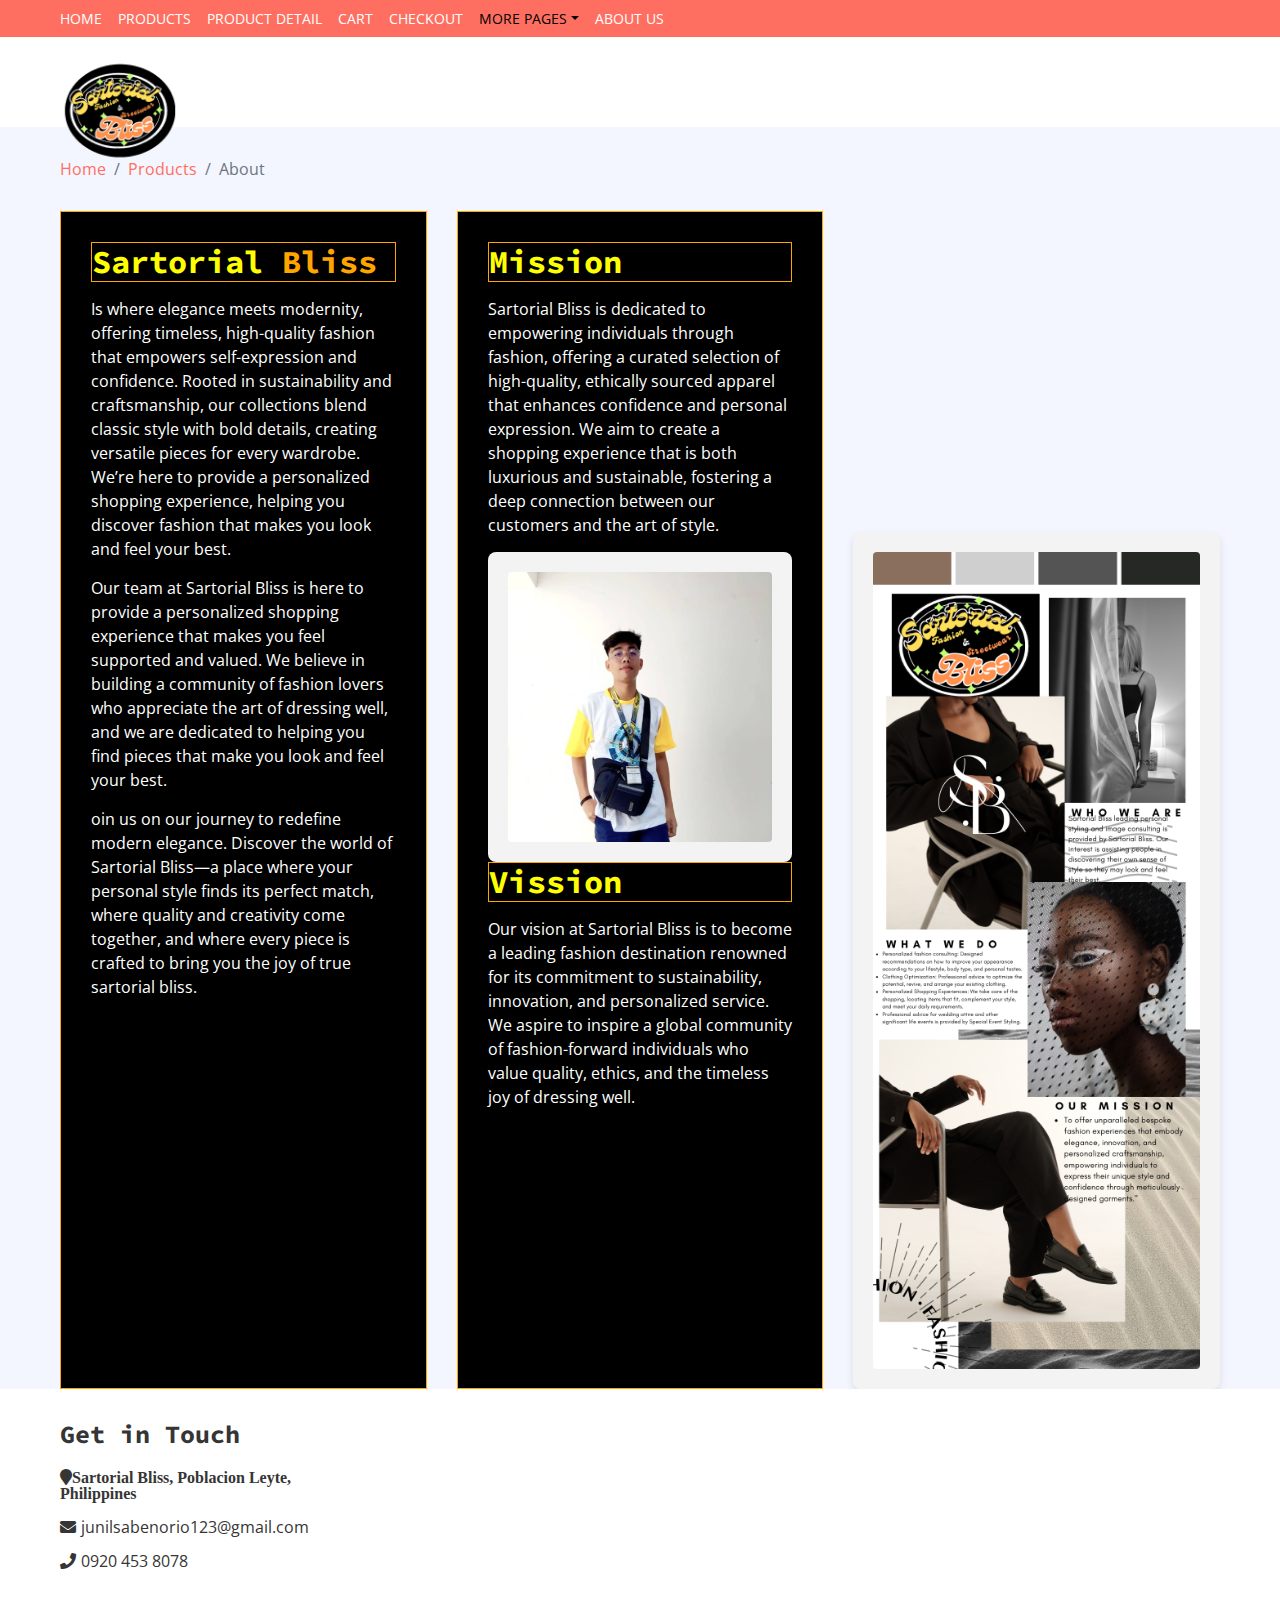
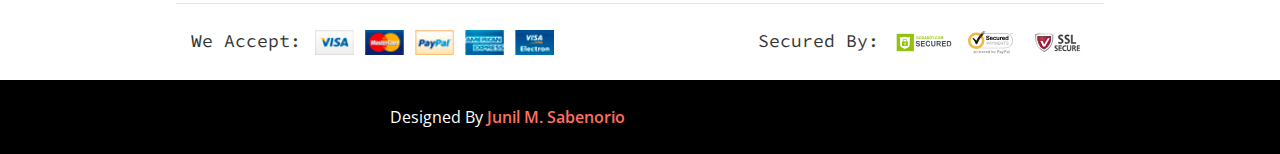
==== about.html @ f927bf12 "Add files via upload" ====
<!DOCTYPE html>
<html lang="en">
    <head>
        <meta charset="utf-8">
        <title>Sartorial Bliss</title>
        <meta content="width=device-width, initial-scale=1.0" name="viewport">
        <meta content="eCommerce HTML Template Free Download" name="keywords">
        <meta content="eCommerce HTML Template Free Download" name="description">

        <!-- Favicon -->
        <link href="img/logo.png" rel="icon">

        <!-- Google Fonts -->
        <link href="https://fonts.googleapis.com/css?family=Open+Sans:300,400|Source+Code+Pro:700,900&display=swap" rel="stylesheet">

        <!-- CSS Libraries -->
        <link href="https://stackpath.bootstrapcdn.com/bootstrap/4.4.1/css/bootstrap.min.css" rel="stylesheet">
        <link href="https://cdnjs.cloudflare.com/ajax/libs/font-awesome/5.10.0/css/all.min.css" rel="stylesheet">
        <link href="lib/slick/slick.css" rel="stylesheet">
        <link href="lib/slick/slick-theme.css" rel="stylesheet">

        <!-- Template Stylesheet -->
        <link href="css/style.css" rel="stylesheet">
    </head>

    <body>
        <!-- Nav Bar Start -->
        <div class="nav">
            <div class="container-fluid">
                <nav class="navbar navbar-expand-md bg-dark navbar-dark">
                    <a href="#" class="navbar-brand">MENU</a>
                    <button type="button" class="navbar-toggler" data-toggle="collapse" data-target="#navbarCollapse">
                        <span class="navbar-toggler-icon"></span>
                    </button>

                    <div class="collapse navbar-collapse justify-content-between" id="navbarCollapse">
                        <div class="navbar-nav mr-auto">
                            <a href="index.html" class="nav-item nav-link">Home</a>
                            <a href="product-list.html" class="nav-item nav-link">Products</a>
                            <a href="product-detail.html" class="nav-item nav-link">Product Detail</a>
                            <a href="cart.html" class="nav-item nav-link">Cart</a>
                            <a href="checkout.html" class="nav-item nav-link">Checkout</a>
                            <div class="nav-item dropdown">
                                <a href="#" class="nav-link dropdown-toggle active" data-toggle="dropdown">More Pages</a>
                                <div class="dropdown-menu">
                                    <a href="wishlist.html" class="dropdown-item">Wishlist</a>
                                    <a href="login.html" class="dropdown-item">Login & Register</a>
                                    <a href="contact.html" class="dropdown-item active">Contact Us</a>
                                </div>
                            </div>
                            <a href="about.html" class="nav-item nav-link">About Us</a>
                        </div>
                        <div class="navbar-nav ml-auto">
                        </div>
                    </div>
                </nav>
            </div>
        </div>
        <!-- Nav Bar End -->      
        
        <!-- Bottom Bar Start -->
        <div class="bottom-bar">
            <div class="container-fluid">
                <div class="row align-items-center">
                    <div class="col-md-3">
                        <div class="logo">
                            <a href="index.html">
                                <img src="img/logo.png" alt="Logo">
                            </a>
                        </div>
                    </div>
                    <div class="col-md-6">
                    </div>
                </div>
            </div>
        </div>
        <!-- Bottom Bar End -->
        
        <!-- Breadcrumb Start -->
        <div class="breadcrumb-wrap">
            <div class="container-fluid">
                <ul class="breadcrumb">
                    <li class="breadcrumb-item"><a href="#">Home</a></li>
                    <li class="breadcrumb-item"><a href="#">Products</a></li>
                    <li class="breadcrumb-item active">About</li>
                </ul>
            </div>
        </div>
        <!-- Breadcrumb End -->
        
        <!-- About Start -->
        <div class="about">
            <div class="container-fluid">
                <div class="row">
                    <div class="col-lg-4">
                        <div class="about-info">
                            <h2>Sartorial <span>Bliss</span></h2>
                            <p><i class=></i>Is where elegance meets modernity, offering timeless, high-quality fashion that empowers self-expression and confidence. Rooted in sustainability and craftsmanship, our collections blend classic style with bold details, creating versatile pieces for every wardrobe. We’re here to provide a personalized shopping experience, helping you discover fashion that makes you look and feel your best.</p>
                            <p><i class=></i>Our team at Sartorial Bliss is here to provide a personalized shopping experience that makes you feel supported and valued. We believe in building a community of fashion lovers who appreciate the art of dressing well, and we are dedicated to helping you find pieces that make you look and feel your best.</p>
                            <p><i class=></i>oin us on our journey to redefine modern elegance. Discover the world of Sartorial Bliss—a place where your personal style finds its perfect match, where quality and creativity come together, and where every piece is crafted to bring you the joy of true sartorial bliss.</p>
                        </div>
                    </div>
                    <div class="col-lg-4">
                        <div class="about-info">
                            <h2>Mission</h2>
                            <p><i class=></i>Sartorial Bliss is dedicated to empowering individuals through fashion, offering a curated selection of high-quality, ethically sourced apparel that enhances confidence and personal expression. We aim to create a shopping experience that is both luxurious and sustainable, fostering a deep connection between our customers and the art of style.</p>
                            <div class="img-item">
                                <img src="img/profile.jpg" />
                            </div>
                            <h2>Vission</h2>
                            <p><i class=></i>Our vision at Sartorial Bliss is to become a leading fashion destination renowned for its commitment to sustainability, innovation, and personalized service. We aspire to inspire a global community of fashion-forward individuals who value quality, ethics, and the timeless joy of dressing well.</p>
                        </div>
                    </div>
                    <div class="col-lg-4">
                        <!-- Video Container -->
                        <div class="video_container">
                            <iframe width="315" height="315" 
                                    src="https://www.youtube.com/embed/9lf5ykZgWM8?si=zMwLV1ZsaoRoc7uj" 
                                    title="YouTube video player" 
                                    frameborder="0" 
                                    allow="accelerometer; autoplay; clipboard-write; encrypted-media; gyroscope; picture-in-picture; web-share" 
                                    referrerpolicy="strict-origin-when-cross-origin" 
                                    allowfullscreen>
                            </iframe>
                        </div>
                        <div class="img-item">
                            <img src="img/SB.png" />
                        </div>
                    </div>
                    
                </div>
            </div>
        </div>
        <!-- Contact End -->
        
        <!-- Footer Start -->
        <div class="footer">
            <div class="container-fluid">
                <div class="row">
                    <div class="col-lg-3 col-md-6">
                        <div class="footer-widget">
                            <h2>Get in Touch</h2>
                            <div class="contact-info">
                                <p><i class="fa fa-map-marker">Sartorial Bliss, Poblacion Leyte, Philippines</i></p>
                                <p><i class="fa fa-envelope"></i>junilsabenorio123@gmail.com</p>
                                <p><i class="fa fa-phone"></i>0920 453 8078</p>
                            </div>
                        </div>
                    </div>
                

                    <div class="col-lg-3 col-md-6">
                        <div class="footer-widget">
                            
                        </div>
                    </div>
                </div>
                
                <div class="row payment align-items-center">
                    <div class="col-md-6">
                        <div class="payment-method">
                            <h2>We Accept:</h2>
                            <img src="img/payment-method.png" alt="Payment Method" />
                        </div>
                    </div>
                    <div class="col-md-6">
                        <div class="payment-security">
                            <h2>Secured By:</h2>
                            <img src="img/godaddy.svg" alt="Payment Security" />
                            <img src="img/norton.svg" alt="Payment Security" />
                            <img src="img/ssl.svg" alt="Payment Security" />
                        </div>
                    </div>
                </div>
            </div>
        </div>
        <!-- Footer End -->
        
        <!-- Footer Bottom Start -->
        <div class="footer-bottom">
            <div class="container">
                <div class="row">

                    <div class="col-md-6 template-by">
						<!--/*** This template is free as long as you keep the footer author’s credit link/attribution link/backlink. If you'd like to use the template without the footer author’s credit link/attribution link/backlink, you can purchase the Credit Removal License from "https://htmlcodex.com/credit-removal". Thank you for your support. ***/-->					
                        <p>Designed By <a href="https://htmlcodex.com">Junil M. Sabenorio</a></p>
                    </div>
                </div>
            </div>
        </div>
        <!-- Footer Bottom End -->       
        
        <!-- Back to Top -->
        <a href="#" class="back-to-top"><i class="fa fa-chevron-up"></i></a>
        
        <!-- JavaScript Libraries -->
        <script src="https://code.jquery.com/jquery-3.4.1.min.js"></script>
        <script src="https://stackpath.bootstrapcdn.com/bootstrap/4.4.1/js/bootstrap.bundle.min.js"></script>
        <script src="lib/easing/easing.min.js"></script>
        <script src="lib/slick/slick.min.js"></script>
        
        <!-- Template Javascript -->
        <script src="js/main.js"></script>
    </body>
</html>
---- css/style.css ----
/**********************************/
/********** General CSS ***********/
/**********************************/
body {
    color: #353535;
    font-family: 'Open Sans', sans-serif;
    font-weight: 400;
    background: #f3f6ff;
}

a {
    color: #FF6F61;
}

a:hover,
a:active,
a:focus {
    color: #353535;
    outline: none;
    text-decoration: none;
}

h1 {
    font-family: 'Source Code Pro', monospace;
    font-weight: 900;
}

h2 {
    font-family: 'Source Code Pro', monospace;
    font-weight: 700;
}

@media(min-width: 992px) {
    .container-fluid {
        padding-right: 60px;
        padding-left: 60px;
    }
}


/**********************************/
/******** Back to Top CSS *********/
/**********************************/
.back-to-top {
    position: fixed;
    display: none;
    background: #FF6F61;
    color: #ffffff;
    width: 40px;
    height: 40px;
    text-align: center;
    line-height: 1;
    font-size: 16px;
    border-radius: 4px;
    right: 15px;
    bottom: 15px;
    transition: background 0.5s;
    z-index: 11;
}

.back-to-top i {
    padding-top: 12px;
    color: #ffffff;
}


/**********************************/
/********* Form Input CSS *********/
/**********************************/
.form-control,
.custom-select {
    width: 100%;
    height: 35px;
    padding: 0 15px;
    color: #999999;
    border: 1px solid #dddddd;
    margin-bottom: 15px
}

.form-control:focus,
.custom-select:focus {
    box-shadow: none;
    border-color: #FF6F61;
}

.custom-radio,
.custom-checkbox {
    margin-bottom: 15px;
}

.custom-radio .custom-control-label::before,
.custom-checkbox .custom-control-label::before {
    background: #dddddd;
    border-color: #dddddd;
}

.custom-radio .custom-control-input:checked~.custom-control-label::before,
.custom-checkbox .custom-control-input:checked~.custom-control-label::before {
    color: #ffffff;
    background: #FF6F61;
    border-color: #FF6F61;
    box-shadow: none;
}

.btn {
    color: #FF6F61;
    background: #ffffff;
    border: 1px solid #FF6F61;
}

.btn:hover,
.btn:active,
.btn:focus {
    color: #ffffff;
    background: #FF6F61;
    box-shadow: none;
}


/**********************************/
/******* Normal Slider CSS ********/
/**********************************/
.normal-slider .slick-prev,
.normal-slider .slick-next {
    width: 40px;
    height: 40px;
    z-index: 1;
    opacity: 0;
    transition: .5s;
    background: rgba(255, 111, 97, .7);
    border-radius: 4px;
}

.normal-slider .slick-prev {
    left: 55px;
}

.normal-slider .slick-next {
    right: 55px;
}

.normal-slider.slick-slider:hover .slick-prev {
    left: 15px;
    opacity: 1;
}

.normal-slider.slick-slider:hover .slick-next {
    right: 15px;
    opacity: 1;
}

.normal-slider .slick-prev:hover,
.normal-slider .slick-prev:focus,
.normal-slider .slick-next:hover,
.normal-slider .slick-next:focus {
    background: rgba(0, 0, 0, .7);
}

.normal-slider .slick-prev:hover::before,
.normal-slider .slick-prev:focus::before,
.normal-slider .slick-next:hover::before,
.normal-slider .slick-next:focus::before {
    color: #FF6F61;
}

.normal-slider .slick-prev::before,
.normal-slider .slick-next::before {
    font-family: "Font Awesome 5 Free";
    font-weight: 900;
    font-size: 30px;
    color: #ffffff;
}

.normal-slider .slick-prev::before {
    content: "\f104";
}

.normal-slider .slick-next::before {
    content: "\f105";
}

.normal-slider .slick-dots {
    bottom: 15px;
}

.normal-slider .slick-dots li button:before {
    color: #ffffff;
    font-size: 15px;
}

.normal-slider .slick-dots li.slick-active button:before {
    color: #FF6F61;
}

.slick-dotted.slick-slider {
    margin-bottom: 0;
}


/**********************************/
/********** Top Bar CSS ***********/
/**********************************/
.top-bar {
    padding: 3px 0;
    font-size: 14px;
    color: #FF6F61;
    background: #000000;
}

.top-bar i {
    margin-right: 5px;
}

.top-bar .col-sm-6:first-child {
    text-align: left;
}

.top-bar .col-sm-6:last-child {
    text-align: right;
}

@media (max-width: 575.98px) {
    .top-bar {
        border-bottom: 1px solid rgba(255,255,255,.1);
    }
    
    .top-bar .col-sm-6:first-child,
    .top-bar .col-sm-6:last-child {
        text-align: center;
    }
}


/**********************************/
/*********** Nav Bar CSS **********/
/**********************************/
.nav {
    position: relative;
}

@media (min-width: 992px) {
    .nav .container-fluid {
        padding-left: 52px;
        padding-right: 52px;
    }
}

.nav .navbar {
    height: 100%;
    padding: 0;
}

.nav .dropdown-menu {
    margin-top: 0;
    border: 0;
    border-radius: 0;
    background: #FF6F61;
}

.nav .dropdown-menu a.active {
    color: #353535;
    background: #f8f9fa;
}

@media (min-width: 768px) {
    .nav,
    .nav .navbar {
        background: #FF6F61 !important;
    }
    
    .nav .navbar-brand {
        display: none;
    }
    
    .nav .navbar-dark a.nav-link {
        color: #ffffff;
        font-size: 14px;
        text-transform: uppercase;
    }
    
    .nav .navbar-dark a.nav-link:hover,
    .nav .navbar-dark a.nav-link.active {
        color: #000000;
    }
}

@media (max-width: 768px) {
    .nav {
        padding: 5px 0;
    }
    
    .nav,
    .nav .navbar {
        background: #000000 !important;
    }
    
    .nav a.nav-link {
        padding: 5px 0;
    }
    
    .nav .dropdown-menu {
        box-shadow: none;
    }
}


/**********************************/
/********* Bottom Bar CSS *********/
/**********************************/
.bottom-bar {
    padding: 15px 0;
    background: #ffffff;
    margin-bottom: 30px;
}

.bottom-bar .logo {
    text-align: left;
    overflow: hidden;
}

.bottom-bar .logo a img {
    max-height: 120px;
}

.bottom-bar .search {
    width: 100%;
}

.bottom-bar .search input[type=text] {
    width: 100%;
    height: 40px;
    padding: 0 15px;
    color: #666666;
    border: 1px solid #FF6F61;
    border-radius: 4px;
}

.bottom-bar .search button {
    position: absolute;
    width: 40px;
    height: 38px;
    top: 1px;
    right: 16px;
    padding: 0 15px;
    border: none;
    background: none;
    color: #FF6F61;
    border-radius: 0 2px 2px 0;
}

.bottom-bar .search button:hover {
    background: #FF6F61;
    color: #ffffff;
}

.bottom-bar .user {
    font-size: 0;
    text-align: right;
}

.bottom-bar .user .wishlist {
    margin-right: 15px;
}

.bottom-bar .user .cart i,
.bottom-bar .user .wishlist i {
    color: #FF6F61;
}

.bottom-bar .user .cart span,
.bottom-bar .user .wishlist span {
    color: #FF6F61;
    font-size: 15px;
}

.bottom-bar .user .cart:hover i,
.bottom-bar .user .wishlist:hover i,
.bottom-bar .user .cart:hover span,
.bottom-bar .user .wishlist:hover span {
    color: #ffffff;
}

@media (min-width: 768px) {
    .bottom-bar {
        max-height: 90px;
    }
}

@media (max-width: 767.98px) {
    .bottom-bar .logo,
    .bottom-bar .search,
    .bottom-bar .user {
        text-align: center;
        margin-bottom: 15px;
    }
    
    .bottom-bar .user {
        margin-bottom: 0;
    }
}


/**********************************/
/*********** Header CSS ***********/
/**********************************/
.header {
    position: relative;
}

.header .col-md-3,
.header .col-md-6 {
    margin-bottom: 25px;
}

.header .navbar {
    padding: 0;
    height: 100%;
    max-height: 400px;
    overflow: hidden;
    background: peachpuff !important;
}

.header .navbar-nav {
    width: 100%;
    padding: 15px 0;
}

.header .navbar li {
    padding: 0 30px;
    border-bottom: 1px solid #f3f6ff;
}

.header .navbar li:last-child {
    border-bottom: none;
}

.header .navbar a {
    color: #353535;
}
.header .navbar a:hover {
    color: #FF6F61;
}


.header .navbar i {
    color: #FF6F61;
    width: 20px;
    text-align: center;
    margin-right: 8px;
}

.header .navbar a:hover i {
    color: #353535;
}

.header-slider {
    position: relative;
    width: 100%;
}

.header-slider .header-slider-item {
    position: relative;
}

.header-slider .header-slider-caption {
    position: absolute;
    top: 20%;
    left: 20%;
    width: 60%;
    height: 60%;
    padding: 15px;
    display: flex;
    flex-direction: column;
    align-items: center;
    justify-content: center;
    background: rgba(255, 111, 97, .7);
    transition: all 0.3s;
    z-index: 1;
}

.header-slider .header-slider-caption p {
    text-align: center;
    color: #ffffff;
    font-size: 22px;
    font-family: 'Source Code Pro', monospace;
    font-weight: 700;
}

.header-slider .header-slider-caption .btn {
    border-color: #ffffff;
}

.header-slider .header-slider-caption .btn i {
    margin-right: 5px;
}

.header .header-img {
    position: relative;
    display: flex;
    flex-wrap: wrap;
    align-items: center;
    height: 100%;
    max-height: 400px;
    overflow: hidden;
    background: #ffffff;
}

.header .img-item {
    position: relative;
    width: 100%;
    height: 50%;
    overflow: hidden;
}

.header .img-item img {
    width: 100%; 
    height: 100%; 
    object-fit: cover; 
}

.header .img-text {
    position: absolute;
    top: 0;
    left: 0;
    width: 100%;
    height: 100%;
    display: flex;
    align-items: center;
    background: rgba(255, 111, 97, .7);
    transition: all 0.3s;
    opacity: 0;
}

.header .img-text:hover {
    opacity: 1;     
}

.header .img-text p {
    margin: 0 0 50px 0;
    padding: 15px;
    width: 100%;
    text-align: center;
    color: #ffffff;
    font-size: 16px;
    transition: all 0.3s;
}

.header .img-text:hover p {
    margin: 0;       
}


/**********************************/
/********* Breadcrumb CSS *********/
/**********************************/
.breadcrumb-wrap {
    position: relative;
    width: 100%;
}

.breadcrumb-wrap .breadcrumb {
    margin: 0;
    padding: 0;
    background: transparent;
}



/**********************************/
/********** Category CSS **********/
/**********************************/
.category {
    position: relative;
    padding: 0 15px;
    margin-bottom: 30px;
}

.category .col-md-3 {
    padding: 0;
}

.category .category-item {
    position: relative;
    display: flex;
    flex-wrap: wrap;
    align-items: center;
    height: 100%;
    max-height: 400px;
    overflow: hidden;
    background: #ffffff;
}

.category .category-item.ch-400 {
    height: 400px;
}

.category .category-item.ch-250 {
    height: 250px;
}

.category .category-item.ch-150 {
    height: 150px;
}

.category .category-item img {
    width: 100%; 
    height: 100%; 
    object-fit: cover; 
}

.category .category-name {
    position: absolute;
    top: 0;
    left: 0;
    width: 100%;
    height: 100%;
    display: flex;
    align-items: center;
    background: rgba(255, 111, 97, .7);
    transition: all 0.3s;
    opacity: 0;
}

.category .category-name:hover {
    opacity: 1;     
}

.category .category-name p {
    margin: 0 0 50px 0;
    padding: 15px;
    width: 100%;
    text-align: center;
    color: #ffffff;
    font-size: 16px;
    transition: all 0.3s;
}

.category .category-name:hover p {
    margin: 0;       
}


/**********************************/
/*********** Feature CSS **********/
/**********************************/
.feature {
    position: relative;
}

.feature .feature-col {
    margin-bottom: 30px;
}

.feature .feature-content {
    position: relative;
    width: 100%;
    height: 100%;
    padding: 30px 15px;
    text-align: center;
    background: #ffffff;
}

.feature .feature-content i {
    color: #FF6F61;
    font-size: 60px;
    margin-bottom: 30px;
}

.feature .feature-content h2 {
    font-size: 18px;
}

.feature .feature-content p {
    font-size: 15px;
    margin: 0;
}


/**********************************/
/******** Product Item CSS ********/
/**********************************/
.product-item {
    position: relative;
}

.product-item .product-title {
    padding: 15px;
    text-align: center;
    background: #000000;
    transition: all .3s;
}

.product-item:hover .product-title {
    background: #FF6F61;
}

.product-item .product-title a,
.product-item .product-title .ratting {
    position: relative;
    width: 100%;
}

.product-item .product-title a {
    margin-bottom: 5px;
    color: #ffffff;
    font-size: 18px;
}

.product-item .product-title .ratting i {
    font-size: 14px;
    color: #FF6F61;
}

.product-item .product-content .price span {
    margin-left: 12px;
    text-decoration: line-through;
    font-weight: 700;
    color: #999999;
}

.product-item:hover .product-title a,
.product-item:hover .product-title .ratting i {
    color: #ffffff;
}

.product-item:hover .product-content .price span {
    color: #dddddd;
}

.product-item .product-image {
    position: relative;
    overflow: hidden;
}

.product-item .product-image a {
    display: block;
    background: #ffffff;
    transition: .3s;
}

.product-item .product-image img {
    width: 100%; 
    transition: all .3s;
}

.product-item:hover .product-image img {
    transform: scale(1.2);
}

.product-item .product-image .product-action {
    position: absolute;
    width: 100%;
    height: 100%;
    top: 0;
    left: 0;
    display: flex;
    align-items: center;
    justify-content: center;
    background: rgba(255, 111, 97, .5);
    transition: all .3s;
    font-size: 0;
    z-index: 1;
    opacity: 0;
}

.product-item:hover .product-image .product-action {
    opacity: 1; 
}

.product-item .product-image .product-action a {
    display: inline-block;
    width: 40px;
    height: 40px;
    margin-right: 5px;
    padding: 7px 0 10px 0;
    font-size: 16px;
    text-align: center;
    color: #ffffff;
    background: #FF6F61;
    border: 1px solid #ffffff;
    border-radius: 4px;
    transition: all .3s;
    margin-top: 50px;
}

.product-item:hover .product-image .product-action a {
    margin-top: 0;
}

.product-item .product-image .product-action a:last-child {
    margin-right: 0;
}

.product-item .product-image .product-action a:hover {
    color: #FF6F61;
    background: #ffffff;
    border: 1px solid #FF6F61;
}

.product-item .product-price {
    padding: 20px;
    background: #000000;
    transition: all .3s;
}

.product-item:hover .product-price {
    background: #FF6F61;
}

.product-item .product-price h3 {
    display: inline-block;
    color: #ffffff;
    margin: 0;
}

.product-item .product-price h3 span {
    font-size: 16px;
}

.product-item .product-price .btn {
    float: right;
    border: none;
    color: #000000;
    background: #FF6F61;
}

.product-item:hover .product-price .btn,
.product-item .product-price .btn:hover {
    color: #FF6F61;
    background: #ffffff;
}

.product-item .product-price .btn i {
    margin-right: 5px;
}


/**********************************/
/******** Featured Product ********/
/**********************************/
.featured-product {
    position: relative;
    padding: 30px 0;
}

.recent-product {
    position: relative;
    padding: 30px 0;
}

.product .section-header {
    margin-bottom: 30px;
    padding: 20px 30px 15px 30px;
    color: #FF6F61;
    background: #ffffff;
}

.product .slick-prev,
.product .slick-next {
    top: -75px;
    width: 30px;
    height: 30px;
    z-index: 1;
    transition: .5s;
    color: #FF6F61;
    background: #ffffff;
    border: 1px solid #FF6F61;
    border-radius: 4px;
}

.product .slick-prev {
    left: calc(100% - 120px);
}

.product .slick-next {
    right: 45px;
}

.product .slick-prev:hover,
.product .slick-prev:focus,
.product .slick-next:hover,
.product .slick-next:focus {
    background: #FF6F61;
}

.product .slick-prev::before,
.product .slick-next::before {
    font-family: "Font Awesome 5 Free";
    font-size: 18px;
    font-weight: 900;
    color: #FF6F61;
}

.product .slick-prev::before {
    content: "\f104";
}

.product .slick-next::before {
    content: "\f105";
}

.product .slick-prev:hover::before,
.product .slick-prev:focus::before,
.product .slick-next:hover::before,
.product .slick-next:focus::before {
    color: #ffffff;
}


/**********************************/
/******** Product View CSS ********/
/**********************************/
.product-view {
    position: relative;
    width: 100%;
    padding: 30px 0;
}

.product-view .product-view-top {
    padding: 30px;
    margin-bottom: 30px;
    background: #ffffff;
}

.product-view .product-search {
    position: relative;
    width: 100%;
}

.product-view .product-search input {
    width: 100%;
    height: 35px;
    padding: 0 15px;
    color: #999999;
    background: transparent;
    border: 1px solid #353535;
    border-radius: 4px;
    transition: all .3s;
}

.product-view .product-search input:focus {
    border-color: #FF6F61;
}

.product-view .product-search button {
    position: absolute;
    width: 35px;
    height: 33px;
    top: 1px;
    right: 1px;
    text-align: center;
    background: transparent;
    color: #353535;
    border: none;
    border-radius: 0 4px 4px 0;
    transition: all .3s;
}

.product-view .product-search button i {
    font-size: 16px;
}

.product-view .product-search button:hover {
    background: #FF6F61;
    color: #ffffff;
}

.product-view .product-short,
.product-view .product-price-range {
    position: relative;
    width: 100%;
    text-align: right;
}

.product-view .product-short .dropdown .dropdown-toggle,
.product-view .product-price-range .dropdown .dropdown-toggle {
    display: block;
    width: 100%;
    height: 35px;
    padding: 5px 10px;
    background: transparent;
    border: 1px solid #353535;
    text-align: left;
    border-radius: 4px;
    cursor: pointer;
    transition: all .3s;
}

.product-view .product-short .dropdown .dropdown-toggle:hover,
.product-view .product-price-range .dropdown .dropdown-toggle:hover {
    color: #FF6F61;
    border-color: #FF6F61;
}

.product-view .product-short .dropdown .dropdown-toggle::after,
.product-view .product-price-range .dropdown .dropdown-toggle::after {
    float: right;
    margin-top: 10px;
}

.product-view .product-short .dropdown-menu,
.product-view .product-price-range .dropdown-menu {
    margin: -1px 0 0 0;
    border-radius: 0;
}

.product-view .product-item {
    margin-bottom: 30px;
}

.product-view .pagination {
    margin: 0;
}

.product-view .pagination .page-item .page-link {
    color: #353535;
    background: transparent;
    border-color: #353535;
}

.product-view .pagination .page-item:hover .page-link,
.product-view .pagination .page-item.active .page-link {
    color: #FF6F61;
    background: #000000;
}

@media (max-width: 991.98px) {
    .product-view .pagination {
        margin-bottom: 30px;
    }
}


/**********************************/
/******* Product Detail CSS *******/
/**********************************/
.product-detail {
    position: relative;
    width: 100%;
    padding: 30px 0;
}

.product-detail .product-detail-top,
.product-detail .product-detail-bottom {
    margin-bottom: 30px;
}

.product-detail .product-detail-top {
    padding: 0;
    background: #ffffff;
}

.product-detail .product-slider-single img {
    width: 100%;
}

.product-detail .product-slider-single-nav {
    margin: 15px 30px 30px 30px;
    border: 3px double #FF6F61;
}

.product-detail .product-slider-single-nav .slider-nav-img {
    border-right: 1px solid #FF6F61;
    overflow: hidden;
}

.product-detail .product-slider-single-nav img {
    width: 100%;
    transition: all .3s;
}

.product-detail .product-slider-single-nav img:hover {
    transform: scale(1.2);
}

.product-detail .product-content,
.product-detail .product-content .title,
.product-detail .product-content .ratting,
.product-detail .product-content .price,
.product-detail .product-content .details,
.product-detail .product-content .quantity,
.product-detail .product-content .action {
    position: relative;
    width: 100%;
}

.product-detail .product-content {
    padding: 30px;
}

@media (min-width: 768px) {
    .product-detail .product-content {
        padding-left: 0;
    }
}

.product-detail .product-content .title h2 {
    font-size: 25px;
    margin-bottom: 5px;
}

.product-detail .product-content .ratting {
    margin-bottom: 10px;
}

.product-detail .product-content .ratting i {
    color: #FF6F61;
    font-size: 16px;
}

.product-detail .product-content .price,
.product-detail .product-content .quantity,
.product-detail .product-content .p-size,
.product-detail .product-content .p-color {
    margin-bottom: 15px;
}

.product-detail .product-content .price h4,
.product-detail .product-content .quantity h4,
.product-detail .product-content .p-size h4,
.product-detail .product-content .p-color h4 {
    display: inline-block;
    width: 80px;
    font-size: 18px;
    font-weight: 700;
    margin-right: 5px;
}

.product-detail .product-content .price p {
    display: inline-block;
    color: #FF6F61;
    font-size: 30px;
    font-weight: 700;
    margin: 0;
}

.product-detail .product-content .price span {
    color: #999999;
    text-decoration: line-through;
    margin-left: 12px;
}

.product-detail .product-content .quantity .qty {
    display: inline-block;
    font-size: 0;
}

.product-detail .product-content .quantity button {
    width: 30px;
    height: 30px;
    padding: 2px 0;
    font-size: 16px;
    text-align: center;
    color: #ffffff;
    background: #FF6F61;
    border: none;
}

.product-detail .product-content .quantity button.btn-minus {
    border-radius: 4px 0 0 4px;
}

.product-detail .product-content .quantity button.btn-plus {
    border-radius: 0 4px 4px 0;
}

.product-detail .product-content .quantity input {
    width: 40px;
    height: 30px;
    color: #ffffff;
    font-size: 16px;
    text-align: center;
    background: #000000;
    border: none;
}

.product-detail .product-content .action a:first-child {
    margin-right: 11px;
}

.product-detail .product-content .action a i {
    margin-right: 5px;
}

.product-detail .nav.nav-pills .nav-link {
    color: #FF6F61;
    background: #000000;
    border-radius: 0;
    transition: all .3s;
}

.product-detail .nav.nav-pills .nav-link:hover,
.product-detail .nav.nav-pills .nav-link.active {
    color: #000000;
    background: #FF6F61;
}

.product-detail .tab-content {
    background: #ffffff;
    padding: 25px 15px 15px 15px;
}

.product-detail .tab-content ul {
    margin: 0;
    padding: 0;
    list-style: none;
}

.product-detail .tab-content ul li {
    margin-bottom: 10px;
}

.product-detail .tab-content ul li::before {
    content: '\f061';
    font-family: 'Font Awesome 5 Free';
    font-weight: 900;
    padding-right: 5px;
}

.product-detail .tab-content .reviews-submitted {
    position: relative;
    margin-bottom: 45px;
}

.product-detail .tab-content .reviewer {
    color: #FF6F61;
    font-size: 18px;
    font-weight: 600;
}

.product-detail .tab-content .reviewer span {
    color: #666666;
    font-size: 14px;
    font-weight: 400;
}

.product-detail .tab-content .ratting {
    color: #FF6F61;
    margin-bottom: 15px;
}

.product-detail .tab-content .reviews-submit .ratting {
    font-size: 24px;
}

.product-detail .tab-content .form input {
    width: 100%;
    height: 35px;
    padding: 0 15px;
    color: #666666;
    border: 1px solid #dddddd;
    border-radius: 4px;
    margin-bottom: 15px;
}

.product-detail .tab-content .form textarea {
    width: 100%;
    height: 80px;
    padding: 6px 15px;
    color: #666666;
    border: 1px solid #dddddd;
    border-radius: 4px;
    margin-bottom: 15px;
}

.product-detail .tab-content .form button {
    display: inline-block;
    height: 35px;
    padding: 0 15px;
    color: #FF6F61;
    background: #ffffff;
    border: 1px solid #FF6F61;
    border-radius: 4px;
    margin-bottom: 15px;
    transition: all .3s;
}

.product-detail .tab-content .form button:hover {
    color: #ffffff;
    background: #FF6F61;
}


/**********************************/
/********** Sidebar CSS ***********/
/**********************************/
.sidebar-widget {
    padding: 30px;
    background: #ffffff;
}

.sidebar-widget:not(:first-child) {
    padding-top: 0;
}

.sidebar-widget .title {
    position: relative;
    font-size: 22px;
    text-transform: capitalize;
    margin-bottom: 15px;
}

.sidebar-widget.category {
    margin: 0;
}

.sidebar-widget.category .navbar {
    padding: 0;
    overflow: hidden;
    background: #ffffff !important;
}

.sidebar-widget.category .navbar-nav {
    width: 100%;
}

.sidebar-widget.category .navbar li {
    border-bottom: 1px solid #f3f6ff;
}

.sidebar-widget.category .navbar li:last-child {
    border-bottom: none;
}

.sidebar-widget.category .navbar a {
    color: #353535;
}

.sidebar-widget.category .navbar a:hover {
    color: #FF6F61;
}

.sidebar-widget.category .navbar i {
    color: #FF6F61;
    width: 20px;
    text-align: center;
    margin-right: 8px;
}

.sidebar-widget.category .navbar a:hover i {
    color: #353535;
}

.sidebar-widget.brands ul {
    margin: 0;
    padding: 0;
    list-style: none;
}

.sidebar-widget.brands ul li {
    margin-bottom: 12px; 
}

.sidebar-widget.brands ul li:last-child {
    margin-bottom: 0; 
}

.sidebar-widget.brands ul li a {
    color: #353535;
    white-space: nowrap;
    display: inline-block;
    line-height: 23px;
    transition: all .3s;
}

.sidebar-widget.brands ul li a::before {
    content: '\f105';
    font-family: 'Font Awesome 5 Free';
    font-weight: 900;
    padding-right: 5px;
}

.sidebar-widget.brands ul li a:hover {
    color: #FF6F61;
}

.sidebar-widget.brands ul li a:hover::before {
    content: '\f101';
    font-family: 'Font Awesome 5 Free';
    font-weight: 900;
}

.sidebar-widget.brands ul li a:hover {
    padding-left: 10px; 
}

.sidebar-widget.brands ul li span {
    display: inline-block;
    float: right;
    color: #666666;
    font-size: 14px;
    font-weight: 400;
}

.sidebar-widget.widget-slider {
    position: relative;
}

.sidebar-widget.image a {
    display: block;
    width: 100%;
    overflow: hidden;
}

.sidebar-widget.image img {
    max-width: 100%;
    transition: .3s;
}

.sidebar-widget.image img:hover {
    transform: scale(1.1);
    filter: blur(3px);
    -webkit-filter: blur(3px);
}

.sidebar-widget.tag a {
    display: inline-block;
    margin: 0 0 4px 0;
    padding: 3px 8px;
    font-size: 14px;
    color: #353535;
    background: #ffffff;
    border: 1px solid #353535;
    border-radius: 4px;
    transition: .3s;
}

.sidebar-widget.tag a:hover {
    color: #ffffff;
    background: #FF6F61;
    border-color: #FF6F61;
}


/**********************************/
/************ Cart CSS ************/
/**********************************/
.cart-page {
    position: relative;
    margin-top: 30px;
}

.cart-page .cart-page-inner {
    padding: 30px;
    margin-bottom: 30px;
    background: #ffffff;
}

.cart-page .table {
    width: 100%;
    text-align: center;
    margin-bottom: 0;
}

.cart-page .table .thead-dark th {
    font-family: 'Source Code Pro', monospace;
    font-size: 18px;
    font-weight: 700;
    color: #353535;
    text-align: center;
    background: transparent;
    border-color: #dddddd;
    border-bottom: none;
    vertical-align: middle;
}

.cart-page .table td {
    font-size: 16px;
    vertical-align: middle;
}

.cart-page .table .img {
    display: flex;
    align-items: center;
}

.cart-page .table .img img {
    max-width: 60px;
    max-height: 60px;
    margin-right: 15px;
}

.cart-page .table .img p {
    display: inline-block;
    text-align: left;
    margin: 0;
}

.cart-page .table .qty {
    display: inline-block;
    width: 100px;
    font-size: 0;
}

.cart-page .table button {
    width: 30px;
    height: 30px;
    font-size: 14px;
    text-align: center;
    color: #ffffff;
    background: #FF6F61;
    border: none;
    border-radius: 4px;
}

.cart-page .table button.btn-minus {
    border-radius: 4px 0 0 4px;
}

.cart-page .table button.btn-plus {
    border-radius: 0 4px 4px 0;
}

.cart-page .table button.btn-cart {
    width: auto;
}

.cart-page .table input {
    width: 40px;
    height: 30px;
    font-size: 16px;
    color: #ffffff;
    text-align: center;
    background: #000000;
    border: none;
}

.cart-page .coupon {
    position: relative;
    width: 100%;
    margin-bottom: 15px;
    font-size: 0;
}

.cart-page .coupon input {
    width: calc(100% - 135px);
    height: 40px;
    padding: 0 15px;
    font-size: 16px;
    color: #999999;
    background: #ffffff;
    border: 1px solid #dddddd;
    border-radius: 4px;
    margin-right: 15px;
    transition: all .3s;
}

.cart-page .coupon input:focus {
    border-color: #FF6F61;
}

.cart-page .coupon button {
    width: 120px;
    height: 40px;
    padding: 2px 0;
    font-size: 16px;
    text-align: center;
    color: #FF6F61;
    background: #ffffff;
    border: 1px solid #FF6F61;
    border-radius: 4px;
}

.cart-page .coupon button:hover {
    color: #ffffff;
    background: #FF6F61;
}

.cart-page .cart-summary {
    position: relative;
    width: 100%;
}

.cart-page .cart-summary .cart-content {
    padding: 30px;
    background: #f3f6ff;
}

.cart-page .cart-summary .cart-content h1 {
    font-size: 22px;
    margin-bottom: 20px;
}

.cart-page .cart-summary .cart-content p span,
.cart-page .cart-summary .cart-content h2 span {
    float: right;
}

.cart-page .cart-summary .cart-content h2 {
    font-size: 20px;
    font-weight: 600;
    padding-top: 12px;
    border-top: 1px solid #dddddd;
    margin: 0;
}

.cart-page .cart-summary .cart-btn button {
    margin-top: 15px;
    width: calc(50% - 15px);
    height: 50px;
    padding: 2px 10px;
    text-align: center;
    color: #ffffff;
    background: #FF6F61;
    border: none;
    border-radius: 4px;
}

.cart-page .cart-summary .cart-btn button:hover {
    color: #FF6F61;
    background: #000000;
}

.cart-page .cart-summary .cart-btn button:first-child {
    margin-right: 25px;
    color: #FF6F61;
    background: #ffffff;
    border: 1px solid #FF6F61;
}

.cart-page .cart-summary .cart-btn button:first-child:hover {
    color: #ffffff;
    background: #FF6F61;
}


/**********************************/
/********** Wishlist CSS **********/
/**********************************/
.wishlist-page {
    position: relative;
    padding: 30px 0;
}

.wishlist-page .wishlist-page-inner {
    padding: 30px;
    background: #ffffff;
}

.wishlist-page .table {
    width: 100%;
    text-align: center;
    margin-bottom: 0;
}

.wishlist-page .table .thead-dark th {
    font-family: 'Source Code Pro', monospace;
    font-size: 18px;
    font-weight: 700;
    color: #353535;
    text-align: center;
    background: transparent;
    border-color: #dddddd;
    border-bottom: none;
    vertical-align: middle;
}

.wishlist-page .table td {
    font-size: 16px;
    vertical-align: middle;
}

.wishlist-page .table .img {
    display: flex;
    align-items: center;
}

.wishlist-page .table .img img {
    max-width: 60px;
    max-height: 60px;
    margin-right: 15px;
}

.wishlist-page .table .img p {
    display: inline-block;
    text-align: left;
    margin: 0;
}

.wishlist-page .table .qty {
    display: inline-block;
    width: 100px;
    font-size: 0;
}

.wishlist-page .table button {
    width: 30px;
    height: 30px;
    font-size: 14px;
    text-align: center;
    color: #ffffff;
    background: #FF6F61;
    border: none;
    border-radius: 4px;
}

.wishlist-page .table button.btn-minus {
    border-radius: 4px 0 0 4px;
}

.wishlist-page .table button.btn-plus {
    border-radius: 0 4px 4px 0;
}

.wishlist-page .table button.btn-cart {
    width: auto;
}

.wishlist-page .table input {
    width: 40px;
    height: 30px;
    font-size: 16px;
    color: #ffffff;
    text-align: center;
    background: #000000;
    border: none;
}


/**********************************/
/********** Checkout CSS **********/
/**********************************/
.checkout {
    position: relative;
    padding-top: 30px;
}

.checkout .checkout-inner {
    margin-bottom: 30px;
    padding: 30px;
    background: #ffffff;
}

.checkout .billing-address,
.checkout .shipping-address {
    position: relative;
    width: 100%;
}

.checkout .shipping-address {
    display: none;
    margin-top: 30px;
}

.checkout .billing-address h2,
.checkout .shipping-address h2 {
    font-size: 25px;
    margin-bottom: 20px;
}

.checkout .checkout-summary,
.checkout .checkout-payment {
    position: relative;
    width: 100%;
}

.checkout .checkout-summary h1,
.checkout .checkout-payment h1 {
    font-size: 25px;
    margin-bottom: 20px;
}

.checkout .checkout-summary,
.checkout .checkout-payment .payment-methods {
    padding: 30px;
    background: #f3f6ff;
    margin-bottom: 30px;
}

.checkout .checkout-summary p.sub-total,
.checkout .checkout-summary p.ship-cost {
    padding-top: 15px;
    border-top: 1px solid #dddddd;
}

.checkout .checkout-summary p span,
.checkout .checkout-summary h2 span {
    float: right;
}

.checkout .checkout-summary h2 {
    font-size: 20px;
    padding-top: 12px;
    border-top: 1px solid #dddddd;
    margin: 0;
}

.checkout .checkout-payment .payment-methods .payment-content {
    display: none;
}

.checkout .checkout-payment .checkout-btn button {
    width: 100%;
    height: 50px;
    padding: 2px 10px;
    font-family: 'Source Code Pro', monospace;
    font-weight: 700;
    font-size: 25px;
    text-align: center;
    color: #000000;
    background: #FF6F61;
    border: none;
    border-radius: 4px;
    transition: all .3s;
}

.checkout .checkout-payment .checkout-btn button:hover {
    color: #FF6F61;
    background: #000000;
}


/**********************************/
/********* My Account CSS *********/
/**********************************/
.my-account {
    position: relative;
    padding: 30px 0;
}

.my-account .nav.nav-pills .nav-link {
    padding: 10px 15px;
    color: #353535;
    background: #ffffff;
    border-radius: 0;
    border-bottom: 1px solid #dddddd;
    transition: all .3s;
}

.my-account .nav.nav-pills .nav-link:last-child {
    border-bottom: none;
}

.my-account .nav.nav-pills .nav-link:hover,
.my-account .nav.nav-pills .nav-link.active {
    color: #ffffff;
    background: #FF6F61;
}

.my-account .nav.nav-pills .nav-link i {
    margin-right: 5px;
}

.my-account .tab-content {
    padding: 30px;
    background: #ffffff;
}

.my-account .tab-content .table {
    width: 100%;
    text-align: center;
    margin-bottom: 0;
}

.my-account .tab-content .table .thead-dark th {
    text-align: center;
    color: #353535;
    background: #ffffff;
    border-color: #dddddd;
    border-bottom: none;
    vertical-align: middle;
}

.my-account .tab-content .table td {
    vertical-align: middle;
}


/**********************************/
/******* Call to Action CSS *******/
/**********************************/
.call-to-action {
    position: relative;
    padding: 30px 0;
    background: #FF6F61;
}

.call-to-action .col-md-6:last-child {
    text-align: right;
}

.call-to-action h1 {
    color: #ffffff;
    font-size: 30px;
    margin: 0;
}

.call-to-action a {
    display: inline-block;
    padding: 0 20px;
    border: 1px solid #ffffff;
    border-radius: 4px;
    color: #ffffff;
    font-size: 30px;
    letter-spacing: 2px;
    transition: all .3s;
}

.call-to-action a:hover {
    color: #000000;
    border-color: #000000;
}

@media (max-width: 767.98px) {
    .call-to-action,
    .call-to-action .col-md-6:last-child {
        text-align: center;
    }
    
    .call-to-action h1 {
        margin-bottom: 20px;
    }
}


/**********************************/
/********* Newsletter CSS *********/
/**********************************/
.newsletter {
    position: relative;
    padding: 30px 0;
    background: #FF6F61;
}

.newsletter h1 {
    color: #ffffff;
    font-size: 30px;
    margin: 0;
}

.newsletter .form {
    position: relative;
    max-width: 400px;
    margin: 0 0 0 auto;
}

.newsletter .form input {
    width: 100%;
    height: 40px;
    padding: 0 15px;
    color: #666666;
    border: 1px solid #ffffff;
    border-radius: 4px;
}

.newsletter .form button {
    position: absolute;
    width: 80px;
    height: 40px;
    top: 0;
    right: 0;
    padding: 0 15px;
    border: none;
    background: #FF6F61;
    color: #ffffff;
    border: 1px solid #ffffff;
    border-radius: 0 4px 4px 0;
}

.newsletter .form button:hover {
    color: #FF6F61;
    background: #000000;
}

@media (max-width: 767.98px) {
    .newsletter {
        text-align: center;
    }
    
    .newsletter h1 {
        margin-bottom: 20px;
    }
    
    .newsletter .form {
        margin: 0 auto;
    }
}


/**********************************/
/*********** Brand CSS ************/
/**********************************/
.brand {
    position: relative;
    margin-bottom: 30px;
    padding: 30px 0;
    background: #ffffff;
}

.brand .brand-item {
    text-align: center; 
}

.brand .brand-item img {
    max-width: 70%;
    margin: auto; 
}

.brand .slick-prev,
.brand .slick-next {
    width: 40px;
    height: 40px;
    z-index: 1;
    opacity: 0;
    transition: .5s;
    background: #FF6F61;
    border-radius: 4px;
}

.brand .slick-prev {
    left: 55px;
}

.brand .slick-next {
    right: 55px;
}

.brand .slick-slider:hover .slick-prev {
    left: 15px;
    opacity: 1;
}

.brand .slick-slider:hover .slick-next {
    right: 15px;
    opacity: 1;
}

.brand .slick-prev:hover,
.brand .slick-prev:focus,
.brand .slick-next:hover,
.brand .slick-next:focus {
    background: #000000;
}

.brand .slick-prev:hover::before,
.brand .slick-prev:focus::before,
.brand .slick-next:hover::before,
.brand .slick-next:focus::before {
    color: #FF6F61;
}

.brand .slick-prev::before,
.brand .slick-next::before {
    font-family: "Font Awesome 5 Free";
    font-weight: 900;
    font-size: 30px;
    color: #000000;
}

.brand .slick-prev::before {
    content: "\f104";
}

.brand .slick-next::before {
    content: "\f105";
}


/**********************************/
/*********** Review CSS ***********/
/**********************************/
.review {
    margin-bottom: 30px;
}

.review .review-slider {
    position: relative;
}

.review .review-slider-item {
    display: flex;
    align-items: center;
    flex-direction: row;
    background: #ffffff;
}

.review .review-img {
    width: 100%;
    max-width: 200px;
    overflow: hidden;
}

.review .review-img img {
    width: 100%; 
    height: 100%; 
    object-fit: cover; 
}

.review .review-text {
    padding: 15px;
    width: 100%;
    max-width: calc(100% - 200px);
}

.review .review-text h2 {
    font-size: 22px;
    letter-spacing: 2px;
    margin-bottom: 5px;
}

.review .review-text h3 {
    font-size: 14px;
    letter-spacing: 2px;
    margin-bottom: 5px;
}

.review .review-text p {
    margin: 0;
}

.review .review-text .ratting {
    margin-bottom: 5px;
}

.review .review-text .ratting i {
    color: #FF6F61;
    font-size: 14px;
}

.review .slick-slider:hover .slick-prev {
    left: 30px;
}

.review .slick-slider:hover .slick-next {
    right: 30px;
}


/**********************************/
/********** Contact CSS ***********/
/**********************************/
.contact {
    position: relative;
    padding-top: 30px;
}

.contact .contact-info,
.contact .contact-form,
.contact .contact-map {
    height: 100%;
    padding: 30px;
    background: #ffffff;
    border-bottom: 30px solid #f3f6ff;
}

.contact .contact-info h2 {
    margin-bottom: 15px;
}

.contact .contact-info h3 {
    margin-bottom: 15px;
    font-size: 18px;
}

.contact .contact-info h3 i {
    width: 20px;
    color: #FF6F61;
    margin-right: 5px;
}

.contact .social {
    position: relative;
    width: 100%;
}

.contact .social a {
    display: inline-block;
    margin: 10px 10px 0 0;
    width: 40px;
    height: 40px;
    padding: 5px 0;
    text-align: center;
    font-size: 18px;
    border: 1px solid #FF6F61;
    border-radius: 4px;
}

.contact .social a i {
    color: #FF6F61;
}

.contact .social a:hover {
    background: #FF6F61;
}

.contact .social a:hover i {
    color: #ffffff;
}

.contact .contact-map iframe {
    width: 100%;
    height: 450px;
}
/**********************************/
/********** About CSS ***********/
/**********************************/
.about {
    position: relative;
    padding-top: 30px;
}

.about .about-info,
.about .about-form,
.about .about-map {
    border: 1px solid #FFA500; 
    height: 100%;
    padding: 30px;
    background: black
 
}

.about .about-info h2 {
    margin-bottom: 15px;
    color: yellow;
    border: 1px solid #FFA500; 
   
}
.about .about-info h2 span {
    margin-bottom: 15px;
    color: orange;
}

.about .about-info h3 {
    margin-bottom: 15px;
    font-size: 18px;
}

.about .about-info h3 i {
    width: 20px;
    color: #FFA500; /* Orange */
    margin-right: 5px;
}
.about .about-info p {
    margin-bottom: 15px;
    color: white;
    
   
}

.about .social {
    position: relative;
    width: 100%;
}

.about .social a {
    display: inline-block;
    margin: 10px 10px 0 0;
    width: 40px;
    height: 40px;
    padding: 5px 0;
    text-align: center;
    font-size: 18px;
    border: 1px solid #FFA500; /* Orange */
    border-radius: 4px;
}

.about .social a i {
    color: #FFA500; /* Orange */
}

.about .social a:hover {
    background: #FFA500; /* Orange */
}

.about .social a:hover i {
    color: #ffffff;
}


.img-item {
    display: flex;
    justify-content: center;
    align-items: center;
    padding: 20px; /* Adds space around the image */
    background-color: #f3f3f3; /* Light background color for contrast */
    border-radius: 8px; /* Optional: rounds the corners */
    box-shadow: 0px 4px 8px rgba(0, 0, 0, 0.1); /* Adds a subtle shadow */
}

.img-item img {
    max-width: 100%; /* Ensures the image is responsive */
    height: 50; /* Maintains aspect ratio */
    border-radius: 4px; /* Optional: rounds the image corners */
}

.video_container {
    text-align: center;
}


/**********************************/
/****** Register & Login CSS ******/
/**********************************/
.login {
    position: relative;
    padding-top: 30px;
}

.login .login-form,
.login .register-form {
    padding: 30px;
    background: #ffffff;
    margin-bottom: 30px;
}


/**********************************/
/********** Footer CSS ************/
/**********************************/
.footer {
    position: relative;
    padding: 30px 0 0 0;
    background: #ffffff;
}

.footer .footer-widget {
    position: relative;
    width: 100%;
    margin-bottom: 30px;
}

.footer .footer-widget h2 {
    font-size: 25px;
    white-space: nowrap;
    margin-bottom: 20px; 
}

.footer .footer-widget ul {
    margin: 0;
    padding: 0;
    list-style: none;
}

.footer .footer-widget ul li {
    margin-bottom: 12px; 
}

.footer .footer-widget ul li:last-child {
    margin-bottom: 0; 
}

.footer .footer-widget ul li a {
    color: #353535;
    white-space: nowrap;
    display: block;
    line-height: 23px;
    transition: all .3s;
}

.footer .footer-widget ul li a::before {
    content: '\f105';
    font-family: 'Font Awesome 5 Free';
    font-weight: 900;
    padding-right: 5px;
}

.footer .footer-widget ul li a:hover {
    color: #FF6F61;
}

.footer .footer-widget ul li a:hover::before {
    content: '\f101';
    font-family: 'Font Awesome 5 Free';
    font-weight: 900;
}

.footer .contact-info p {
    margin-bottom: 10px;
    font-size: 16px;
}

.footer .contact-info p i {
    margin-right: 5px;
}

.footer .social {
    position: relative;
    width: 100%;
}

.footer .social a {
    display: inline-block;
    margin: 10px 5px 0 0;
    width: 40px;
    height: 40px;
    padding: 6px 0;
    text-align: center;
    font-size: 18px;
    color: #353535;
    border: 1px solid #353535;
    border-radius: 4px;
    transition: all .3s;
}

.footer .social a:hover {
    color: #FF6F61;
    border-color: #FF6F61;
}

.footer .payment {
    padding-top: 25px;
    padding-bottom: 25px;
    border-top: 1px solid rgba(0,0,0,.1);
}

@media (min-width: 992px) {
    .footer .payment {
        max-width: 80%;
        margin: 0 auto;
    }
}

.footer .payment-method,
.footer .payment-security {
    overflow: hidden;
}

.footer .payment-method {
    text-align: left;
}

.footer .payment-security {
    text-align: right;
}

@media (max-width: 768.98px) {
    .footer .payment-method {
        margin-bottom: 15px;
    }
    
    .footer .payment-method,
    .footer .payment-security {
        text-align: center; 
    } 
}

.footer .payment-method h2,
.footer .payment-security h2 {
    display: inline-block;
    margin: 0 10px 0 0;
    font-size: 18px;
    font-weight: 400;
    line-height: 22px;
}

.footer .payment-method img,
.footer .payment-security img {
    height: 25px;
}


/**********************************/
/******** Footer Bottom CSS *******/
/**********************************/
.footer-bottom {
    position: relative;
    padding: 25px 0;
    background: #000000;
}

.footer-bottom .copyright {
    text-align: left;
}

.footer-bottom .template-by {
    text-align: right;
}

.footer-bottom .copyright p,
.footer-bottom .template-by p {
    color: #ffffff;
    font-weight: 400;
    margin: 0;
}

.footer-bottom .copyright p a,
.footer-bottom .template-by p a {
    font-weight: 600;
}

.footer-bottom .copyright p a:hover,
.footer-bottom .template-by p a:hover {
    color: #ffffff;
}

@media (max-width: 768.98px) {
    .footer-bottom .copyright,
    .footer-bottom .template-by {
        text-align: center; 
    } 
}
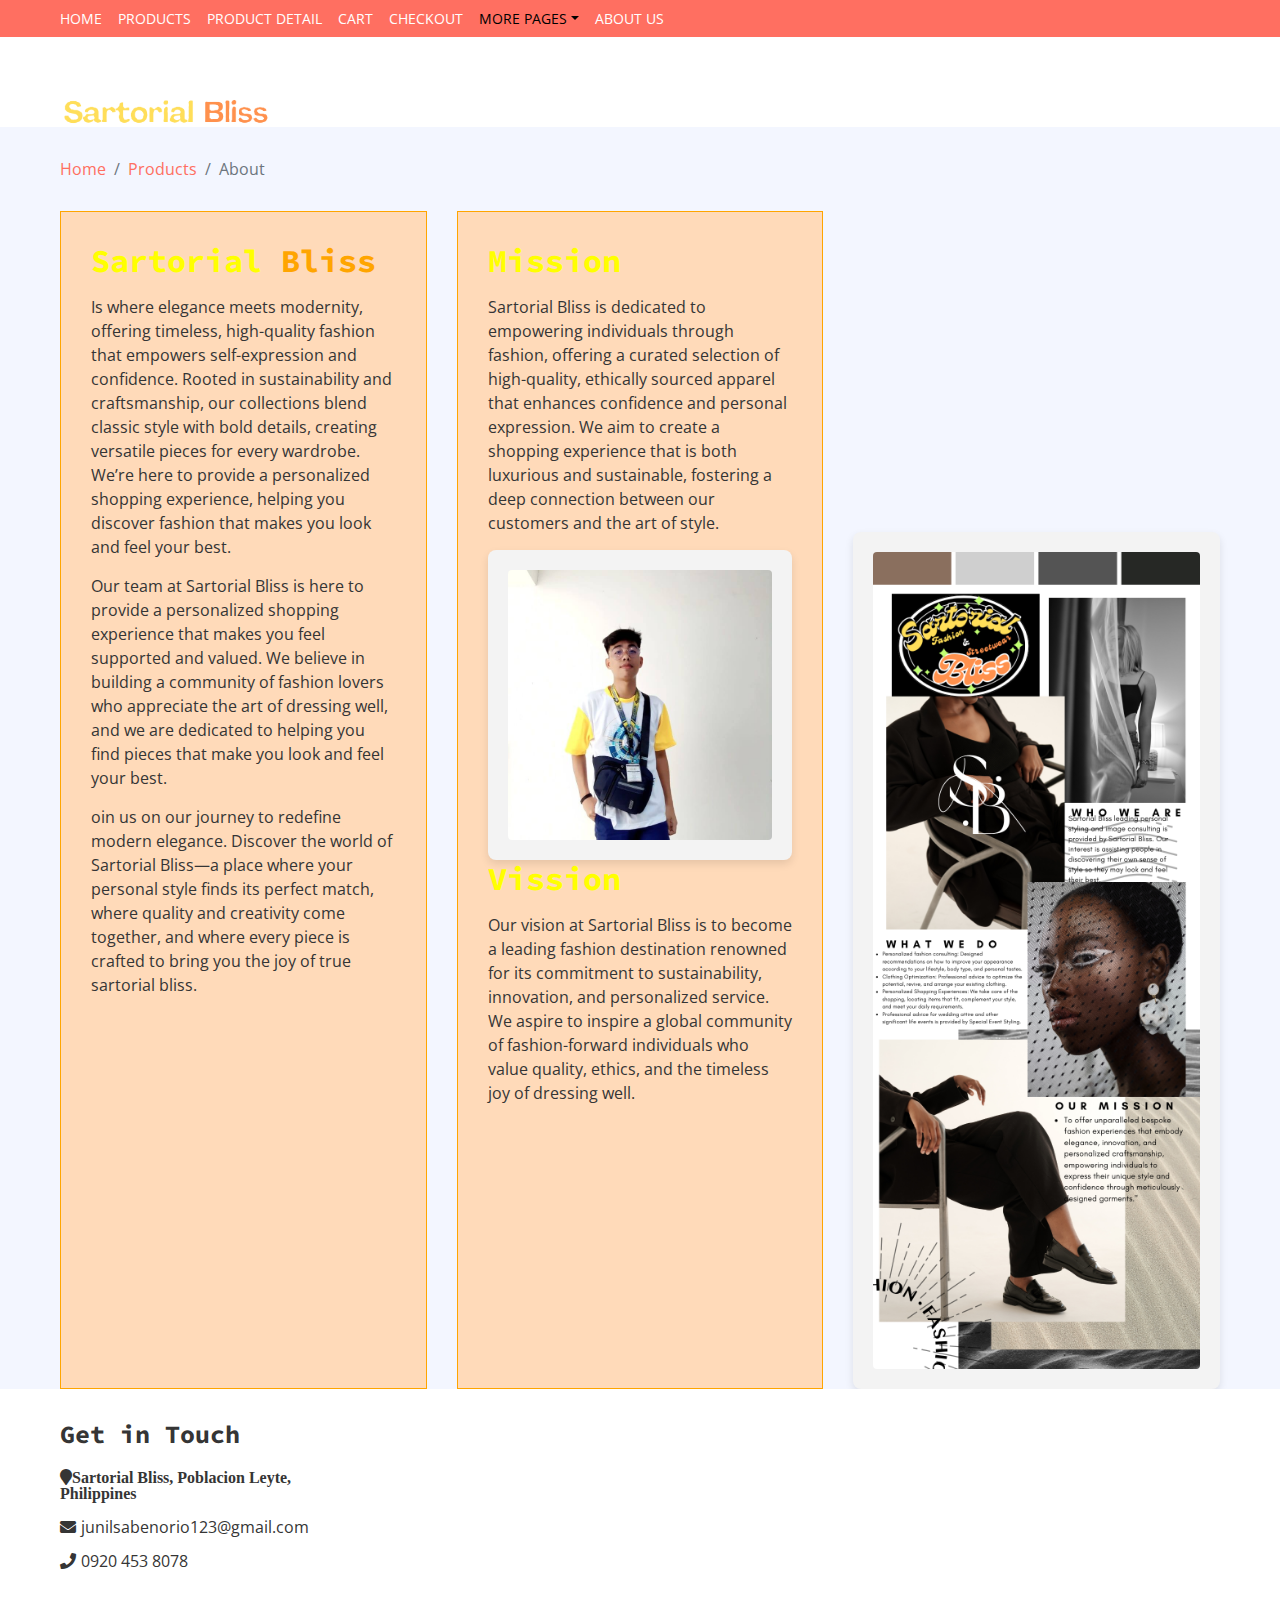
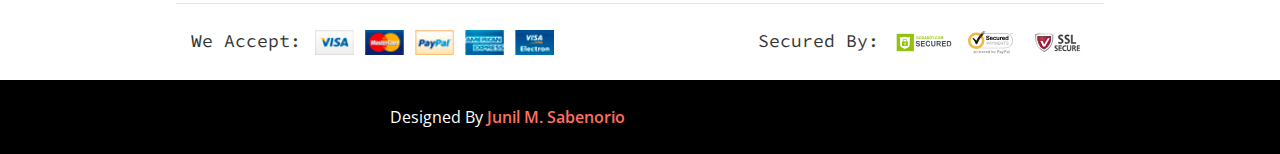
==== commit 2b046042: "Add files via upload" ====
--- a/about.html
+++ b/about.html
@@ -65,7 +65,7 @@
                     <div class="col-md-3">
                         <div class="logo">
                             <a href="index.html">
-                                <img src="img/logo.png" alt="Logo">
+                                <img src="img/Sartorial.png" alt="Logo">
                             </a>
                         </div>
                     </div>
--- a/css/style.css
+++ b/css/style.css
@@ -2205,14 +2205,14 @@
     border: 1px solid #FFA500; 
     height: 100%;
     padding: 30px;
-    background: black
+    background: peachpuff
  
 }
 
 .about .about-info h2 {
     margin-bottom: 15px;
     color: yellow;
-    border: 1px solid #FFA500; 
+    
    
 }
 .about .about-info h2 span {
@@ -2232,7 +2232,7 @@
 }
 .about .about-info p {
     margin-bottom: 15px;
-    color: white;
+   
     
    
 }
